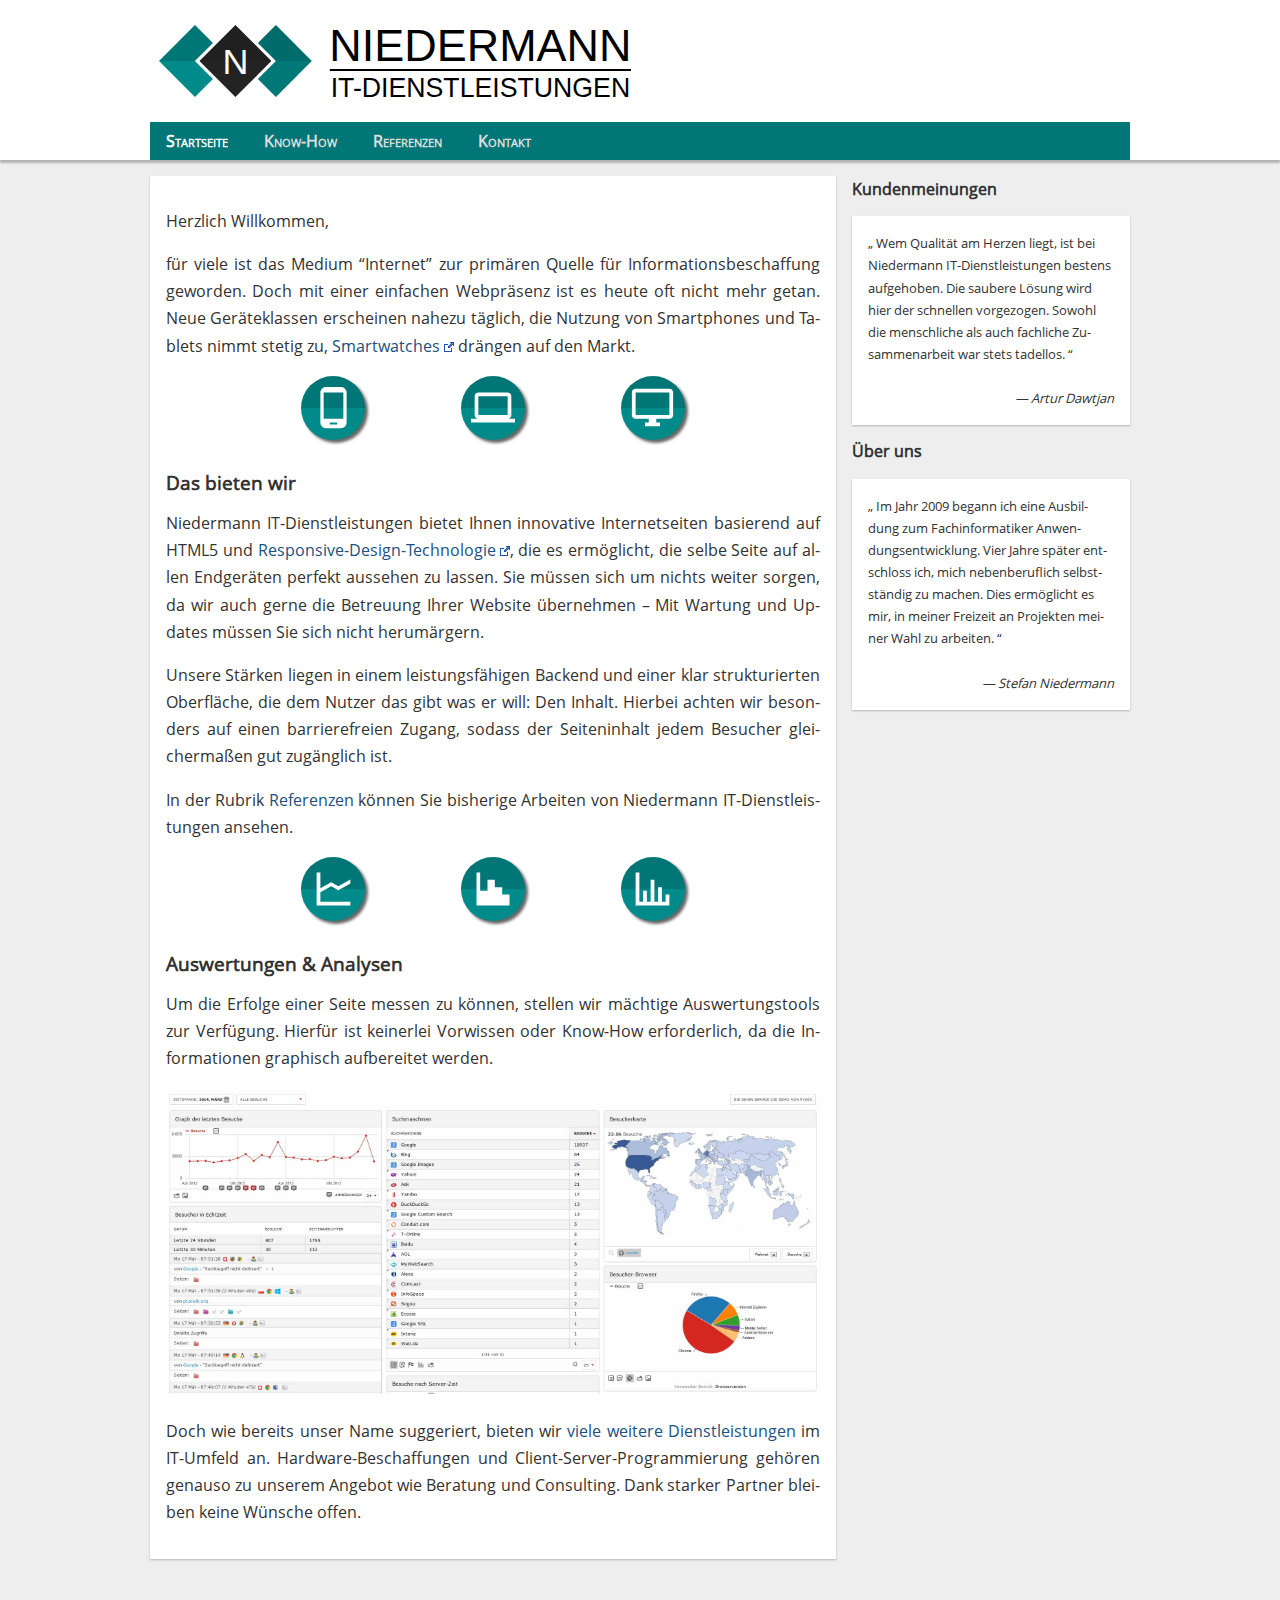
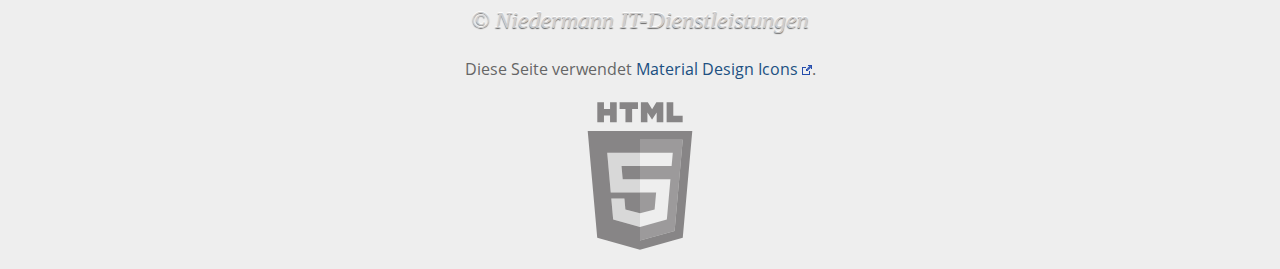
==== index.html @ 4ecba5b8 "Added ownCloud Notes as credential" ====
<!DOCTYPE html>
<html lang="de-DE">
<head>
<title>Niedermann IT-Dienstleistungen - Professionelles Webdesign.</title>
<meta charset="UTF-8" />
<meta name="viewport" content="width=device-width, initial-scale=1">
<meta name="description" content="Ihr kompetenter Ansprechpartner in allen Fragen rund um die IT. Wir bieten private Homepages, professionelle Firmenwebsites, Consulting, Schulungen und viele weitere Diensleistungen an." />
<meta property="og:title" content="Niedermann IT-Dienstleistungen" />
<meta property="og:description" content="Ihr kompetenter Ansprechpartner in allen Fragen rund um die IT." />
<meta property="og:url" content="http://www.niedermann.it/" />
<meta property="og:type" content="company" />
<meta property="og:image" content="http://www.niedermann.it/resources/logo.png" />
<meta property="og:locale" content="de_DE" />
<link rel="alternate" hreflang="de-de" href="http://niedermann.it/" />
<link rel="profile" href="http://gmpg.org/xfn/11" />
<link rel="shortcut icon" href="./resources/favicon.png" type="image/x-icon" />
<link rel="stylesheet" type="text/css" media="all" href="./vendor/normalize-3.0.0.css" />
<link rel="stylesheet" type="text/css" media="all" href="./style/style.css" />
<link rel="canonical" href="http://www.niedermann.it/" />
<link rel="shortlink" href="http://www.niedermann.it/" />
<!-- Piwik -->
<script type="text/javascript">
    var _paq = _paq || [];
    _paq.push([ 'trackPageView' ]);
    _paq.push([ 'enableLinkTracking' ]);
    (function() {
	var u = "//piwik.niedermann.it/";
	_paq.push([ 'setTrackerUrl', u + 'piwik.php' ]);
	_paq.push([ 'setSiteId', 10 ]);
	var d = document, g = d.createElement('script'), s = d.getElementsByTagName('script')[0];
	g.type = 'text/javascript';
	g.async = true;
	g.defer = true;
	g.src = u + 'piwik.js';
	s.parentNode.insertBefore(g, s);
    })();
</script>
<!-- End Piwik Code -->
</head>
<body>
	<ul class="notification-bar">
		<!--[if IE]><li id="ie-warnung"><strong>Achtung:</strong> Sie verwenden einen veralteten, unsicheren Browser! Wir empfehlen den Einsatz von <strong><a href="https://www.mozilla.org/de/firefox/new/" title="Mozilla Firefox herunterladen">Mozilla Firefox</a></strong> oder <strong><a href="https://www.google.com/intl/de/chrome/browser/" title="Google Chrome herunterladen">Google Chrome</a></strong></li><![endif]-->
	</ul>
	<header class="outer-header-container">
		<h1 class="page-header">
			<img
				src="./resources/niedermann-it-dienstleistungen.svg"
				alt="Niedermann IT-Dienstleistungen">
		</h1>
	</header>
	<nav
		class="page-nav"
		role="navigation">
		<div class="header-menu">
			<ul>
				<li class="current_page_item"><a href="./">Startseite</a></li>
				<li><a href="./know-how-unsere-kompetenzen.html">Know-How</a></li>
				<li><a href="./referenzen.html">Referenzen</a></li>
				<li><a href="./kontakt.html">Kontakt</a></li>
			</ul>
		</div>
	</nav>
	<div id="wrapper">
		<div id="content">
			<main class="sidebar">
				<article>
					<p>Herzlich Willkommen,</p>
					<p>
						für viele ist das Medium “Internet” zur primären Quelle für Informationsbeschaffung geworden. Doch mit einer einfachen Webpräsenz ist es heute oft nicht mehr getan. Neue Geräteklassen erscheinen
						nahezu täglich, die Nutzung von Smartphones und Tablets nimmt stetig zu, <a
							title="Mehr Informationen zu Smartwatches"
							href="http://die-smartwatch.de/"
							target="_blank">Smartwatches</a> drängen auf den Markt.
					</p>
					<div class="graphic-container">
						<figure>
							<img
								src="./resources/phone.svg"
								alt="Phone" />
						</figure>
						<figure>
							<img
								src="./resources/laptop.svg"
								alt="Laptop" />
						</figure>
						<figure>
							<img
								src="./resources/computer.svg"
								alt="Computer" />
						</figure>
					</div>
					<h3>Das bieten wir</h3>
					<p
						id="responsive-webdesign"
						class="graphic">
						Niedermann IT-Dienstleistungen bietet Ihnen innovative Internetseiten basierend auf HTML5 und <a
							title="Was ist Responsive Design"
							href="http://www.responsive-webdesign.mobi/"
							target="_blank">Responsive-Design-Technologie</a>, die es ermöglicht, die selbe Seite auf allen Endgeräten perfekt aussehen zu lassen. Sie müssen sich um nichts weiter sorgen, da wir auch gerne
						die Betreuung Ihrer Website übernehmen – Mit Wartung und Updates müssen Sie sich nicht herumärgern.
					</p>
					<p>Unsere Stärken liegen in einem leistungsfähigen Backend und einer klar strukturierten Oberfläche, die dem Nutzer das gibt was er will: Den Inhalt. Hierbei achten wir besonders auf einen
						barrierefreien Zugang, sodass der Seiteninhalt jedem Besucher gleichermaßen gut zugänglich ist.</p>
					<p>
						In der Rubrik <a
							title="Referenzen"
							href="http://www.niedermann.it/referenzen/">Referenzen</a> können Sie bisherige Arbeiten von Niedermann IT-Dienstleistungen ansehen.
					</p>
					<div class="graphic-container">
						<figure>
							<img
								src="./resources/chart-line.svg"
								alt="Linien-Chart" />
						</figure>
						<figure>
							<img
								src="./resources/chart-histogram.svg"
								alt="Histogram-Chart" />
						</figure>
						<figure>
							<img
								src="./resources/chart-bar.svg"
								alt="Balken-Chart" />
						</figure>
					</div>
					<h3>Auswertungen & Analysen</h3>
					<p>Um die Erfolge einer Seite messen zu können, stellen wir mächtige Auswertungstools zur Verfügung. Hierfür ist keinerlei Vorwissen oder Know-How erforderlich, da die Informationen graphisch
						aufbereitet werden.</p>
					<p>
						<a href="./resources/startseite/piwik-demo.png"> <picture>
							<source
								media="(min-width: 1270px)"
								srcset="./resources/startseite/piwik-demo.jpg" />
							<source
								media="(min-width: 634px)"
								srcset="./resources/startseite/piwik-demo-1269.jpg" />
							<source srcset="./resources/startseite/piwik-demo-633.jpg" />
							<img
								src="./resources/startseite/piwik-demo.jpg"
								alt="Piwik Demo" /> </picture>
						</a>
					</p>
					<p>
						Doch wie bereits unser Name suggeriert, bieten wir <a
							title="Know-How – Unsere Kompetenzen"
							href="./know-how-unsere-kompetenzen.html">viele weitere Dienstleistungen</a> im IT-Umfeld an. Hardware-Beschaffungen und Client-Server-Programmierung gehören genauso zu unserem Angebot wie
						Beratung und Consulting. Dank starker Partner bleiben keine Wünsche offen.
					</p>
				</article>
			</main>
			<aside>
				<ul>
					<li><h2>Kundenmeinungen</h2>
						<div>
							<blockquote>
								Wem Qualität am Herzen liegt, ist bei Niedermann IT-Dienstleistungen bestens aufgehoben. Die saubere Lösung wird hier der schnellen vorgezogen. Sowohl die menschliche als auch fachliche
								Zusammenarbeit war stets tadellos.<cite>Artur Dawtjan</cite>
							</blockquote>
						</div></li>
					<li><h2>Über uns</h2>
						<div>
							<blockquote>
								Im Jahr 2009 begann ich eine Ausbildung zum Fachinformatiker Anwendungsentwicklung. Vier Jahre später entschloss ich, mich nebenberuflich selbstständig zu machen. Dies ermöglicht es mir, in
								meiner Freizeit an Projekten meiner Wahl zu arbeiten.<cite>Stefan Niedermann</cite>
							</blockquote>
						</div></li>
				</ul>
			</aside>
		</div>
	</div>
	<footer class="page-footer">
		<p class="cr">© Niedermann IT-Dienstleistungen</p>
		<p>
			Diese Seite verwendet <a
				href="http://materialdesignicons.com/"
				target="_blank">Material Design Icons</a>.
		</p>
		<img
			src="./resources//html5-logo.svg"
			alt="HTML5-Logo"
			id="html5">
	</footer>
</body>
</html>
---- style/style.css ----
@font-face {
	font-family: 'Open Sans';
	font-style: normal;
	font-weight: 400;
	src: local('Open Sans'), local('OpenSans'), url(../fonts/open-sans-500.woff2) format('woff2');
}

* {
	font-family: "Open Sans", "Liberation Sans", sans-serif;
	outline: none;
	-ms-hyphens: auto;
	-moz-hyphens: auto;
	-webkit-hyphens: auto;
	hyphens: auto;
	word-wrap: break-word;
	-webkit-appearance: none;
}

::-moz-selection {
	background: #28344d;
	color: #fff;
}

h3 {
	line-height: 1rem;
	margin-top: 1.7rem;
}

img {
	border: 0;
	max-width: 100%;
}

a {
	text-decoration: none;
	color: #205081;
}

a:hover {
	text-decoration: underline;
}

a[target="_blank"] {
	padding-right: 14px;
	background: url("../resources/extern.png") no-repeat scroll 100% 60%
		transparent;
}

a.button {
    -webkit-appearance: button;
    -moz-appearance: button;
    appearance: button;
    text-decoration: none;
    padding: .5rem 1rem;
    border-radius: 2px;
	display: block;
	width: 100%;
	box-sizing: border-box;
}

a.button.primary {
	background-color: #28344d;
	color: #fff;
}

body {
	overflow-y: scroll;
	background: #eee;
	color: #333;
}

article, blockquote {
	box-shadow: 0px 1px 2px 0px rgba(0, 0, 0, 0.25);
	background: #fff;
	padding: 1rem;
	margin: 1rem;
}

main article {
	margin-top: 1rem;
}

article::after {
	content: "";
	display: block;
	clear: both;
}

blockquote {
	margin: auto;
	padding: 1rem;
	overflow: hidden;
	font-size: small;
}

blockquote:before {
	content: open-quote;
}

blockquote:after {
	content: close-quote;
}

blockquote p {
	display: inline;
}

cite {
	font-style: italic;
	float: right;
}

cite::before {
	content: "\a— ";
	white-space: pre;
}

#wrapper::after {
	content: "";
	display: block;
	clear: both;
}

.notification-bar {
	margin: 0;
	padding: 0;
	list-style: none;
}

.notification-bar li {
	border-bottom: 1px solid #221;
	padding: .5rem;
	background: #ff9;
}

.notification-bar li a {
	text-decoration: underline;
}

.header-menu {
	position: relative;
}

.header-menu::after {
	content: "";
	display: block;
	clear: both;
}

.header-menu ul {
	background: #007676;
	padding: 0;
	margin: 0;
}

.header-menu ul li {
	list-style: none;
	display: inline-block;
}

.header-menu ul li:first-child {
	margin-left: 1rem;
}

.header-menu ul li a {
	padding: 10px 5px;
	display: block;
	color: #ddd;
	font-variant: small-caps;
	font-weight: bold;
	font-size: small;
}

.header-menu ul li a:hover {
	color: #fff;
	text-decoration: none;
}

.header-menu ul li.current_page_item a, ul.header-menu li.current-menu-item a {
	color: #fff;
}

.header-menu a.facebook {
	position: absolute;
	right: 1rem;
	top: .3rem;
	opacity: .4;
	padding-right: 0;
	background: none;
	display: none;
}

.header-menu a.facebook:hover {
	opacity: .7;
}

.outer-header-container {
	background: #fff;
}

#content, .header-menu, .page-header {
	width: 100%;
	max-width: 980px;
	margin: auto;
}

.page-header {
	width: 100%;
}

.page-header img {
	-webkit-box-sizing: border-box;
	-moz-box-sizing: border-box;
	box-sizing: border-box;
	display: block;
	padding: 1rem 0;
}

.page-header h1 {
	margin: 0;
	font-size: large;
	margin: 10px;
}

.page-description {
	display: inline-block;
	float: left;
}

.page-nav {
	clear: both;
	background: #fff;
	box-shadow: 0px 3px 2px 0px rgba(0, 0, 0, 0.25);
	top: 0;
	-webkit-position: sticky;
	position: sticky;
	z-index: 1;
}
.page-title {
	display: inline-block;
}

main, aside {
	-webkit-box-sizing: border-box;
	-moz-box-sizing: border-box;
	box-sizing: border-box;
	margin: 0;
	line-height: 1.7;
}

main, aside {
	width: 100%;
}

aside > ul {
	margin: 1rem;
	padding: 0;
	list-style: none;
}

aside h2 {
	font-size: medium;
}

footer.page-footer {
	clear: both;
	text-align: center;
	padding: .5rem;
}

footer.page-footer p {
	color: #666;
}

footer.page-footer p.cr {
	font-family: serif;
	font-style: italic;
	color: #ccc;
	text-shadow: 0 -1px 1px #fff, 0 1px 1px #666;
	font-size: x-large;
}

main p {
	text-align: justify;
}

figure {
	position: relative;
	margin: .5rem;
	background: #eee;
}

figure img {
	box-sizing: border-box;
	display: block;
}

figure figcaption {
	background: rgba(0, 0, 0, 0.8);
	border: 1px solid rgba(0, 0, 0, 0.8);
	color: #fff;
	margin: .5rem 0 0;
	padding: 1rem;
	width: 100%;
	box-sizing: border-box;
}

figure figcaption strong {
	display: block;
}

#html5 {
	width: 10rem;
	height: 10rem;
	opacity: .5;
	transition: opacity 2s ease;
}

footer:hover #html5 {
	opacity: .9;
}

.graphic-container {
	text-align: center;
}

.graphic-container figure {
	content: "";
	display: block;
	margin: auto 7%;
	background-color: #008a8a;
	background-image: linear-gradient(#007676 0%, #007676 50%, #008a8a 50%, #008a8a 100%);
	background-position: center center;
	border-radius: 50%;
	background-size: 70%;
	height: 4rem;
	width: 4rem;
	display: inline-block;
	box-shadow: 3px 3px 3px #666;
}

.graphic-container figure img {
	border: 0;
	top: 15%;
	width: 70%;
	position: relative;
	border: 0;
	margin: auto;
}

@media ( min-width : 360px) {
	.header-menu a.facebook {
		display: block;
	}
}

@media ( min-width : 480px) {
	a.button {
		display: inline;
	}
	.header-menu ul li a {
		padding: .5rem;
		font-size: medium;
	}
}

@media ( min-width : 640px) {
	main.sidebar {
		width: 60%;
		float: left;
	}
	.page-header img {
		width: 60%;
	}
	aside {
		width: 40%;
		float: right;
	}
	aside > ul {
		margin-left: 0;
	}
	.header-menu ul li a {
		padding: .5rem 1rem;
	}
	.header-menu ul li:first-child {
		margin-left: inherit;
	}
	figure figcaption {
		position: absolute;
		bottom: 0;
	}
	article {
		margin-top: 1rem;
	}
}

@media ( min-width : 800px) {
	main.sidebar {
		width: 70%;
	}
	.page-header img {
		width: 50%;
	}
	aside {
		width: 30%;
	}
}

@media ( min-width : 980px) {
	main {
		padding: 1rem 0;
	}
	main article {
		margin: 1rem 0 0 0;
	}
	main article:first-child,
	main article:only-of-type {
		margin: 0;
	}
	aside {
		padding-left: 1rem;
	}
	aside > ul {
		margin-right: 0;
	}
	.header-menu ul {
		border-top-left-radius: 1px;
		border-top-right-radius: 1px;
	}
}
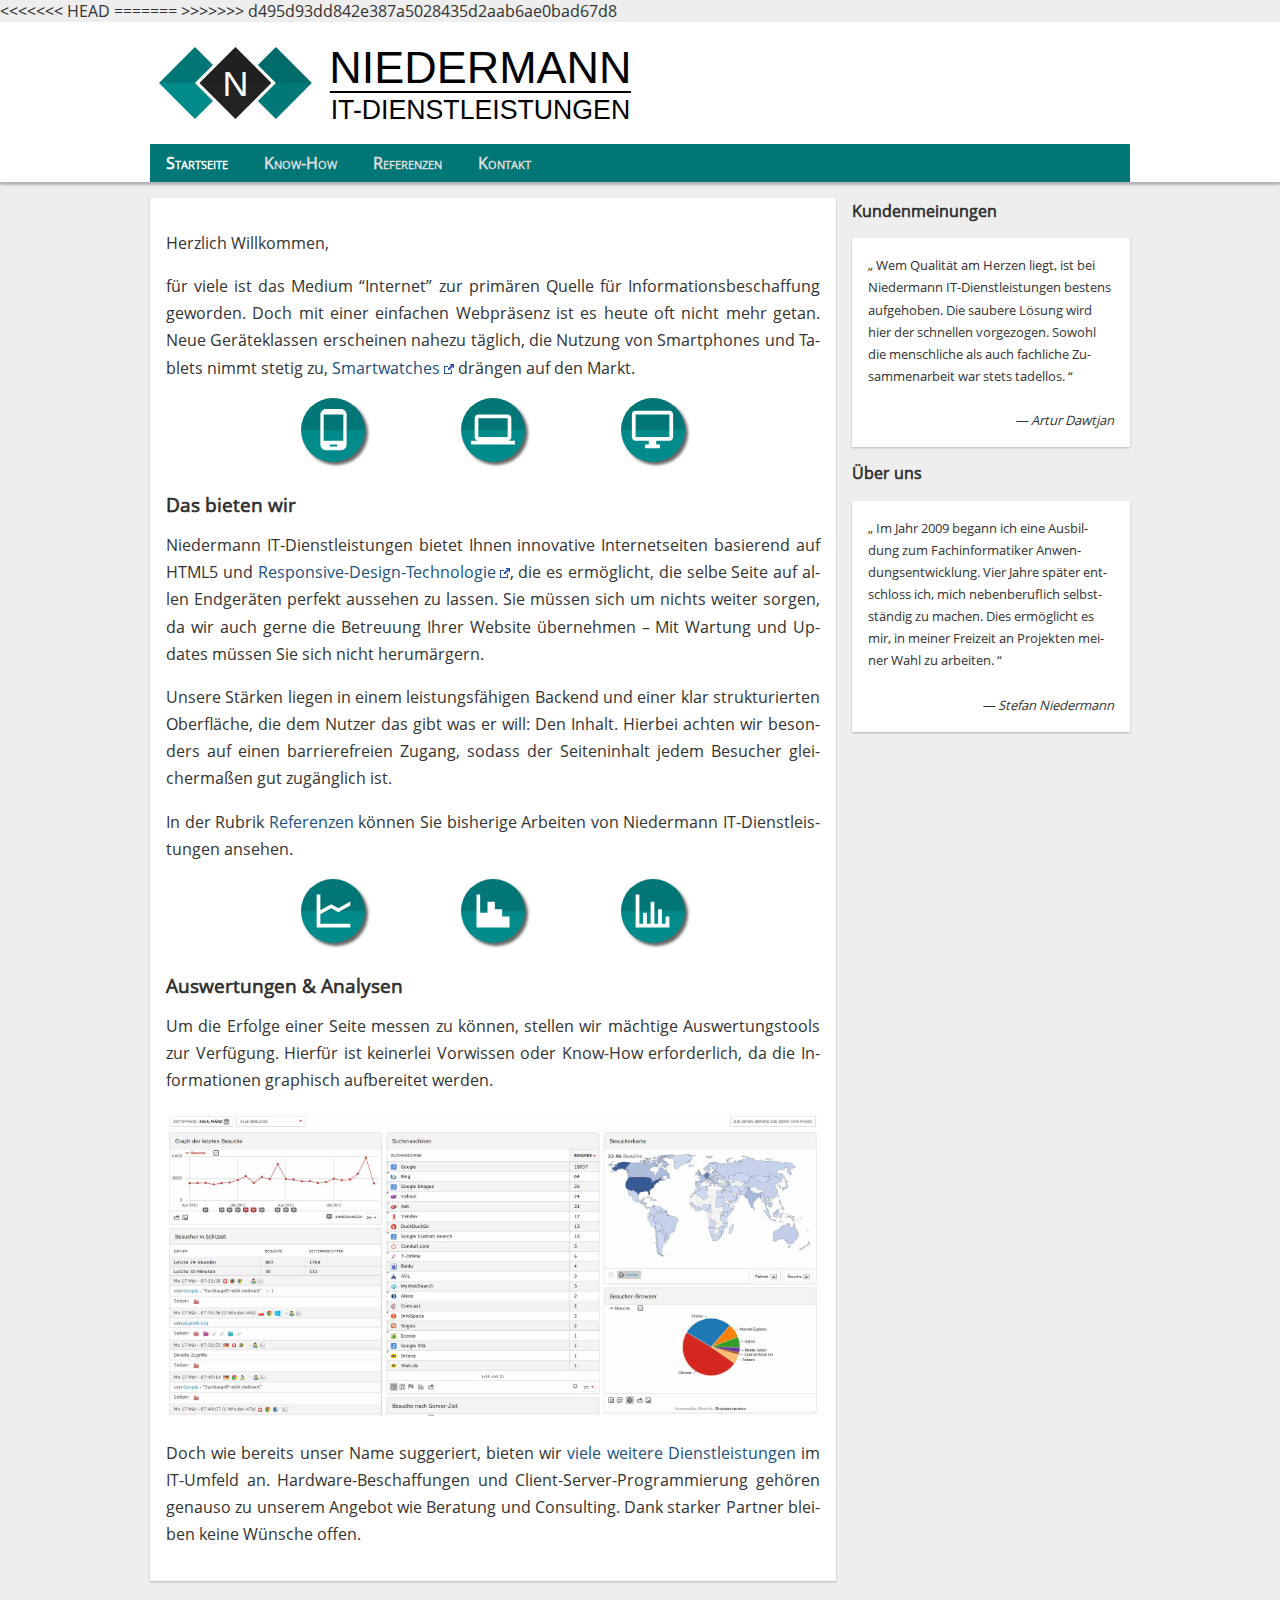
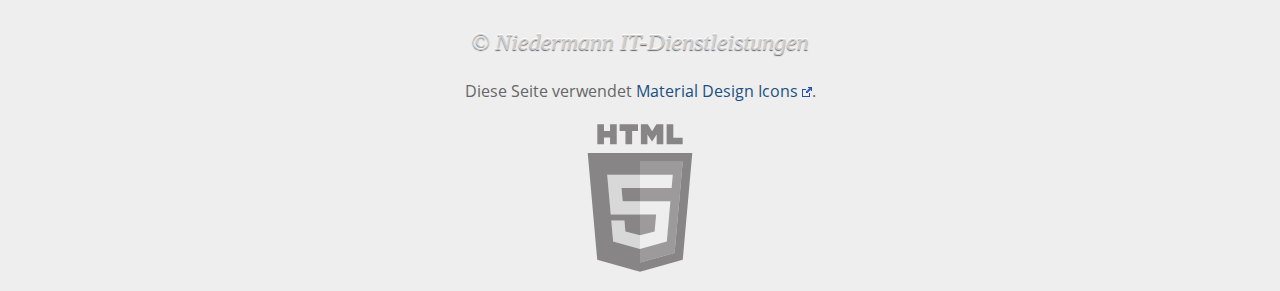
==== commit 1e4a4e03: "Resolving merge conflicts" ====
--- a/index.html
+++ b/index.html
@@ -1,6 +1,7 @@
 <!DOCTYPE html>
 <html lang="de-DE">
 <head>
+<<<<<<< HEAD
 <title>Niedermann IT-Dienstleistungen - Professionelles Webdesign.</title>
 <meta charset="UTF-8" />
 <meta name="viewport" content="width=device-width, initial-scale=1">
@@ -18,6 +19,62 @@
 <link rel="stylesheet" type="text/css" media="all" href="./style/style.css" />
 <link rel="canonical" href="http://www.niedermann.it/" />
 <link rel="shortlink" href="http://www.niedermann.it/" />
+=======
+<title>Niedermann IT-Dienstleistungen - Profi-Webdesign.</title>
+<meta charset="UTF-8">
+<meta
+	name="viewport"
+	content="width=device-width, initial-scale=1">
+<meta
+	name="description"
+	content="Ihr kompetenter Ansprechpartner in allen Fragen rund um die IT. Wir bieten private Homepages, professionelle Firmenwebsites, Consulting, Schulungen und viele weitere Diensleistungen an." />
+<meta
+	property="og:title"
+	content="Niedermann IT-Dienstleistungen" />
+<meta
+	property="og:description"
+	content="Ihr kompetenter Ansprechpartner in allen Fragen rund um die IT." />
+<meta
+	property="og:url"
+	content="http://www.niedermann.it/" />
+<meta
+	property="og:type"
+	content="company" />
+<meta
+	property="og:image"
+	content="http://www.niedermann.it/resources/logo.png" />
+<meta
+	property="og:locale"
+	content="de_DE" />
+<link
+	rel="alternate"
+	hreflang="de-de"
+	href="http://niedermann.it/" />
+<link
+	rel="profile"
+	href="http://gmpg.org/xfn/11">
+<link
+	rel="shortcut icon"
+	href="./resources/favicon.png"
+	type="image/x-icon">
+<link
+	rel="stylesheet"
+	id="normalize-css"
+	href="./vendor/normalize-3.0.0.css"
+	type="text/css"
+	media="all">
+<link
+	rel="stylesheet"
+	href="./style/style.css"
+	type="text/css"
+	media="all">
+<link
+	rel="canonical"
+	href="http://www.niedermann.it/">
+<link
+	rel="shortlink"
+	href="http://www.niedermann.it/">
+>>>>>>> d495d93dd842e387a5028435d2aab6ae0bad67d8
 <!-- Piwik -->
 <script type="text/javascript">
     var _paq = _paq || [];
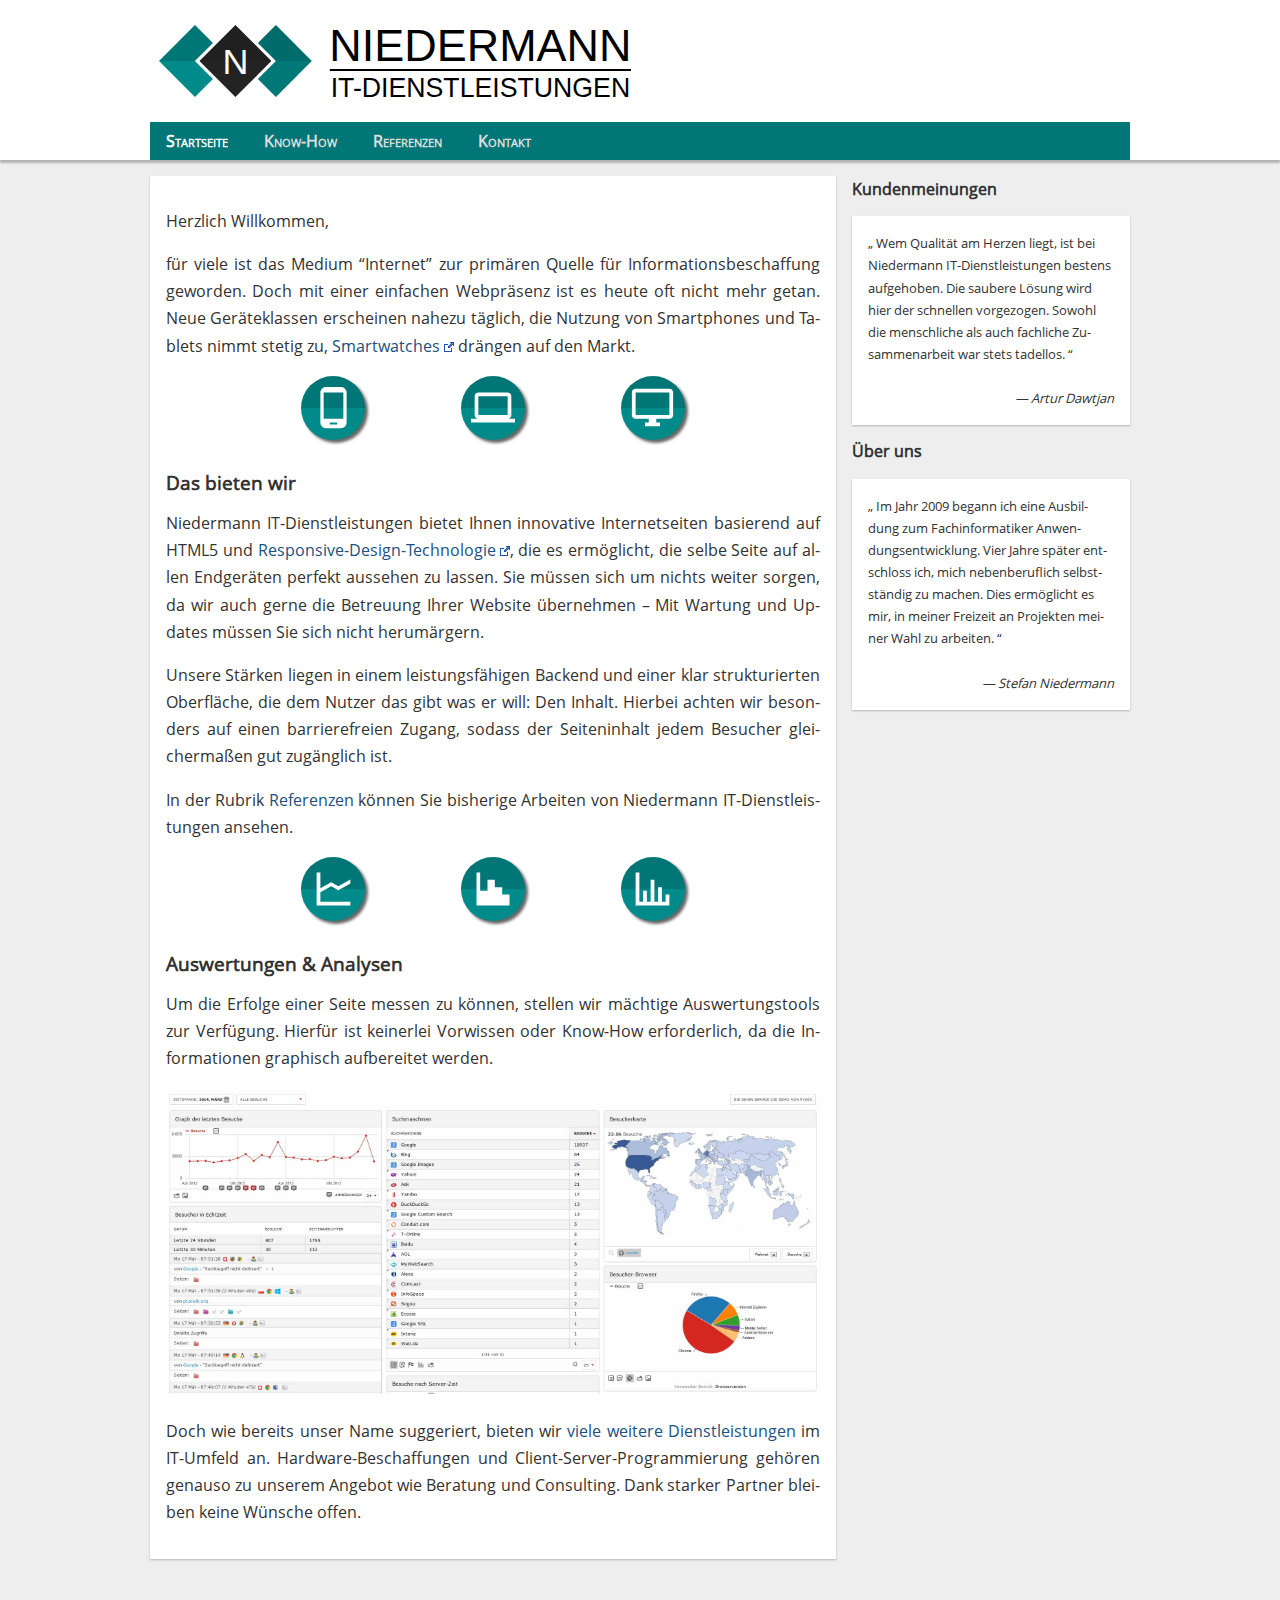
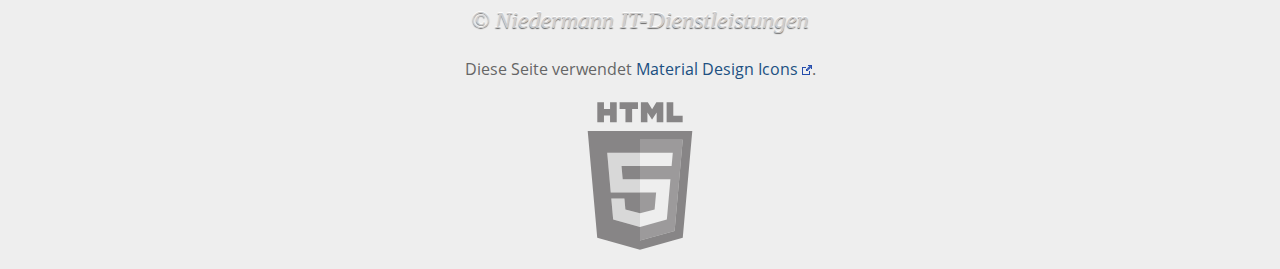
==== commit bfd965dd: "Resolved Merge Conflicts" ====
--- a/index.html
+++ b/index.html
@@ -1,98 +1,41 @@
 <!DOCTYPE html>
 <html lang="de-DE">
 <head>
-<<<<<<< HEAD
-<title>Niedermann IT-Dienstleistungen - Professionelles Webdesign.</title>
-<meta charset="UTF-8" />
-<meta name="viewport" content="width=device-width, initial-scale=1">
-<meta name="description" content="Ihr kompetenter Ansprechpartner in allen Fragen rund um die IT. Wir bieten private Homepages, professionelle Firmenwebsites, Consulting, Schulungen und viele weitere Diensleistungen an." />
-<meta property="og:title" content="Niedermann IT-Dienstleistungen" />
-<meta property="og:description" content="Ihr kompetenter Ansprechpartner in allen Fragen rund um die IT." />
-<meta property="og:url" content="http://www.niedermann.it/" />
-<meta property="og:type" content="company" />
-<meta property="og:image" content="http://www.niedermann.it/resources/logo.png" />
-<meta property="og:locale" content="de_DE" />
-<link rel="alternate" hreflang="de-de" href="http://niedermann.it/" />
-<link rel="profile" href="http://gmpg.org/xfn/11" />
-<link rel="shortcut icon" href="./resources/favicon.png" type="image/x-icon" />
-<link rel="stylesheet" type="text/css" media="all" href="./vendor/normalize-3.0.0.css" />
-<link rel="stylesheet" type="text/css" media="all" href="./style/style.css" />
-<link rel="canonical" href="http://www.niedermann.it/" />
-<link rel="shortlink" href="http://www.niedermann.it/" />
-=======
-<title>Niedermann IT-Dienstleistungen - Profi-Webdesign.</title>
-<meta charset="UTF-8">
-<meta
-	name="viewport"
-	content="width=device-width, initial-scale=1">
-<meta
-	name="description"
-	content="Ihr kompetenter Ansprechpartner in allen Fragen rund um die IT. Wir bieten private Homepages, professionelle Firmenwebsites, Consulting, Schulungen und viele weitere Diensleistungen an." />
-<meta
-	property="og:title"
-	content="Niedermann IT-Dienstleistungen" />
-<meta
-	property="og:description"
-	content="Ihr kompetenter Ansprechpartner in allen Fragen rund um die IT." />
-<meta
-	property="og:url"
-	content="http://www.niedermann.it/" />
-<meta
-	property="og:type"
-	content="company" />
-<meta
-	property="og:image"
-	content="http://www.niedermann.it/resources/logo.png" />
-<meta
-	property="og:locale"
-	content="de_DE" />
-<link
-	rel="alternate"
-	hreflang="de-de"
-	href="http://niedermann.it/" />
-<link
-	rel="profile"
-	href="http://gmpg.org/xfn/11">
-<link
-	rel="shortcut icon"
-	href="./resources/favicon.png"
-	type="image/x-icon">
-<link
-	rel="stylesheet"
-	id="normalize-css"
-	href="./vendor/normalize-3.0.0.css"
-	type="text/css"
-	media="all">
-<link
-	rel="stylesheet"
-	href="./style/style.css"
-	type="text/css"
-	media="all">
-<link
-	rel="canonical"
-	href="http://www.niedermann.it/">
-<link
-	rel="shortlink"
-	href="http://www.niedermann.it/">
->>>>>>> d495d93dd842e387a5028435d2aab6ae0bad67d8
-<!-- Piwik -->
-<script type="text/javascript">
-    var _paq = _paq || [];
-    _paq.push([ 'trackPageView' ]);
-    _paq.push([ 'enableLinkTracking' ]);
-    (function() {
-	var u = "//piwik.niedermann.it/";
-	_paq.push([ 'setTrackerUrl', u + 'piwik.php' ]);
-	_paq.push([ 'setSiteId', 10 ]);
-	var d = document, g = d.createElement('script'), s = d.getElementsByTagName('script')[0];
-	g.type = 'text/javascript';
-	g.async = true;
-	g.defer = true;
-	g.src = u + 'piwik.js';
-	s.parentNode.insertBefore(g, s);
-    })();
-</script>
-<!-- End Piwik Code -->
+	<title>Niedermann IT-Dienstleistungen - Professionelles Webdesign.</title>
+	<meta charset="UTF-8" />
+	<meta name="viewport" content="width=device-width, initial-scale=1" />
+	<meta name="description" content="Ihr kompetenter Ansprechpartner in allen Fragen rund um die IT. Wir bieten private Homepages, professionelle Firmenwebsites, Consulting, Schulungen und viele weitere Diensleistungen an." />
+	<meta property="og:title" content="Niedermann IT-Dienstleistungen" />
+	<meta property="og:description" content="Ihr kompetenter Ansprechpartner in allen Fragen rund um die IT." />
+	<meta property="og:url" content="http://www.niedermann.it/" />
+	<meta property="og:type" content="company" />
+	<meta property="og:image" content="http://www.niedermann.it/resources/logo.png" />
+	<meta property="og:locale" content="de_DE" />
+	<link rel="alternate" hreflang="de-de" href="http://niedermann.it/" />
+	<link rel="profile" href="http://gmpg.org/xfn/11" />
+	<link rel="shortcut icon" href="./resources/favicon.png" type="image/x-icon" />
+	<link rel="stylesheet" type="text/css" media="all" href="./vendor/normalize-3.0.0.css" />
+	<link rel="stylesheet" type="text/css" media="all" href="./style/style.css" />
+	<link rel="canonical" href="http://www.niedermann.it/" />
+	<link rel="shortlink" href="http://www.niedermann.it/" />
+	<!-- Piwik -->
+	<script type="text/javascript">
+		var _paq = _paq || [];
+		_paq.push([ 'trackPageView' ]);
+		_paq.push([ 'enableLinkTracking' ]);
+		(function() {
+		var u = "//piwik.niedermann.it/";
+		_paq.push([ 'setTrackerUrl', u + 'piwik.php' ]);
+		_paq.push([ 'setSiteId', 10 ]);
+		var d = document, g = d.createElement('script'), s = d.getElementsByTagName('script')[0];
+		g.type = 'text/javascript';
+		g.async = true;
+		g.defer = true;
+		g.src = u + 'piwik.js';
+		s.parentNode.insertBefore(g, s);
+		})();
+	</script>
+	<!-- End Piwik Code -->
 </head>
 <body>
 	<ul class="notification-bar">
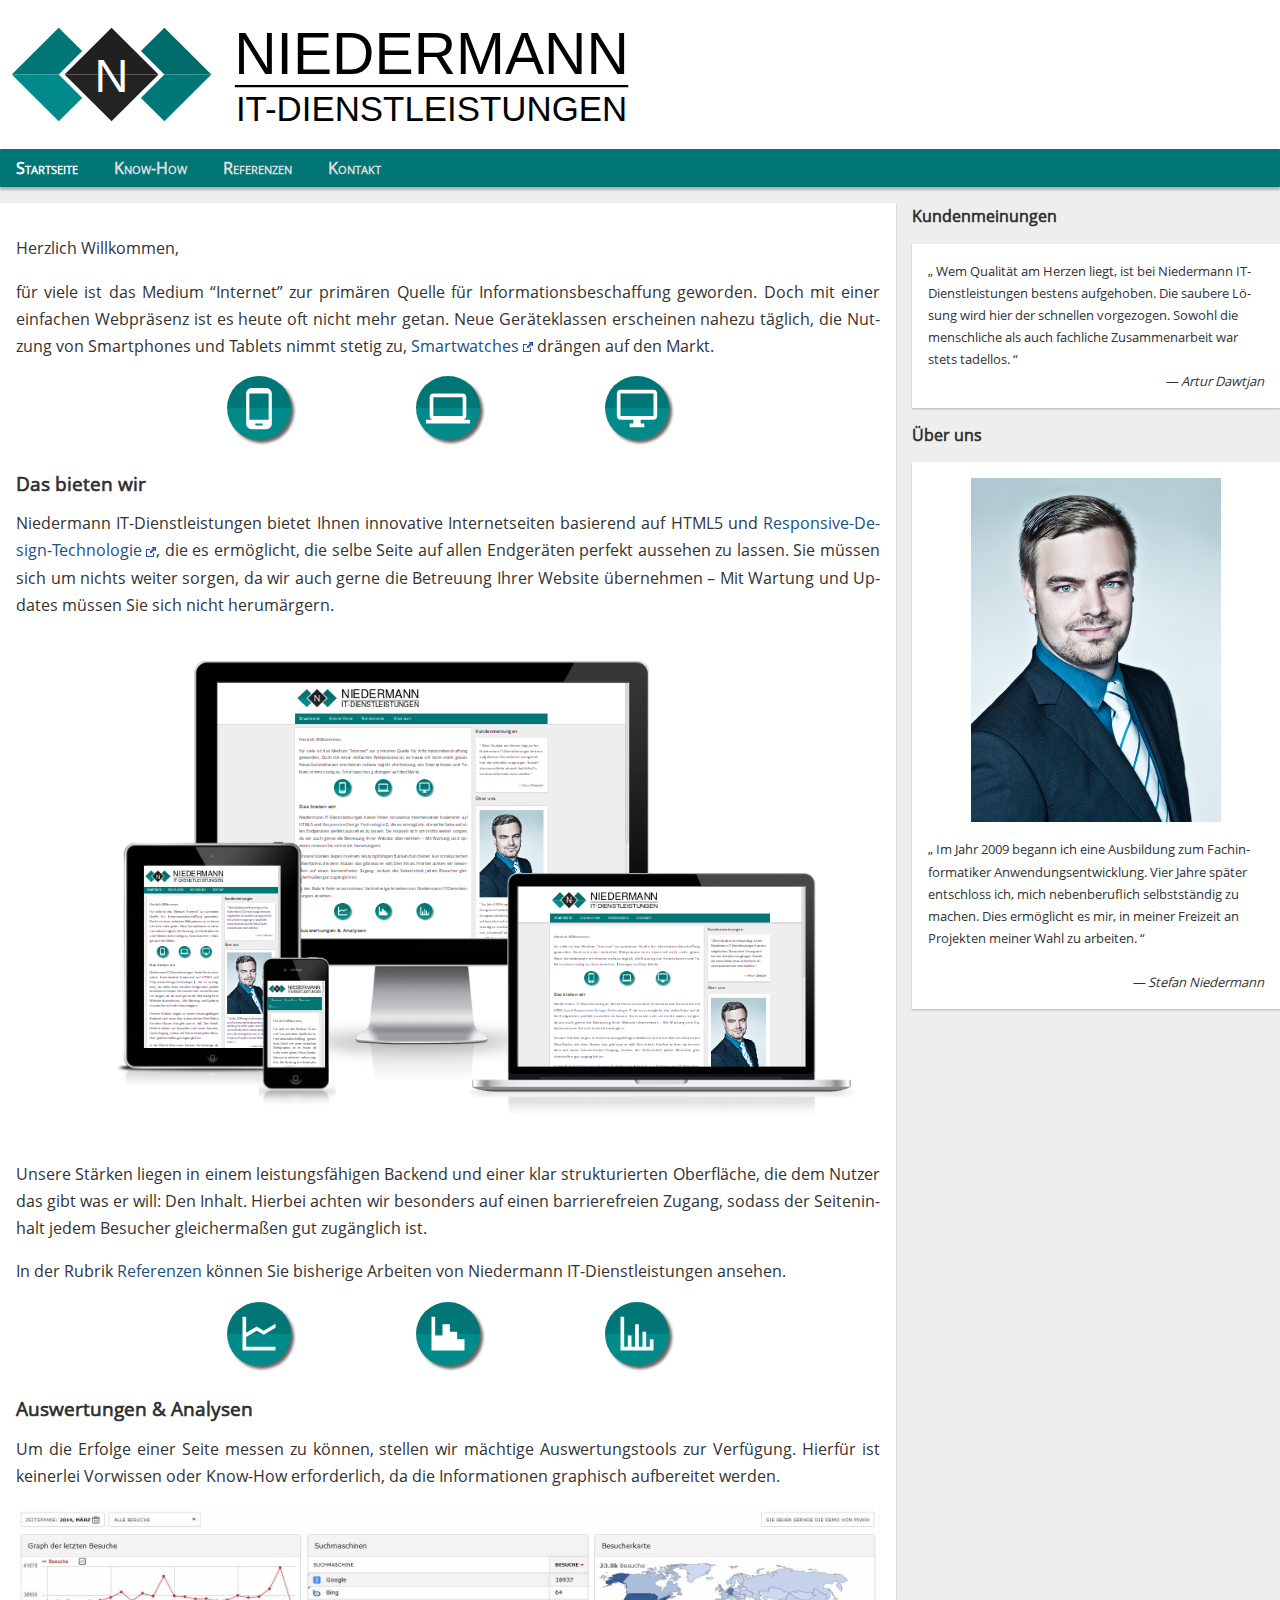
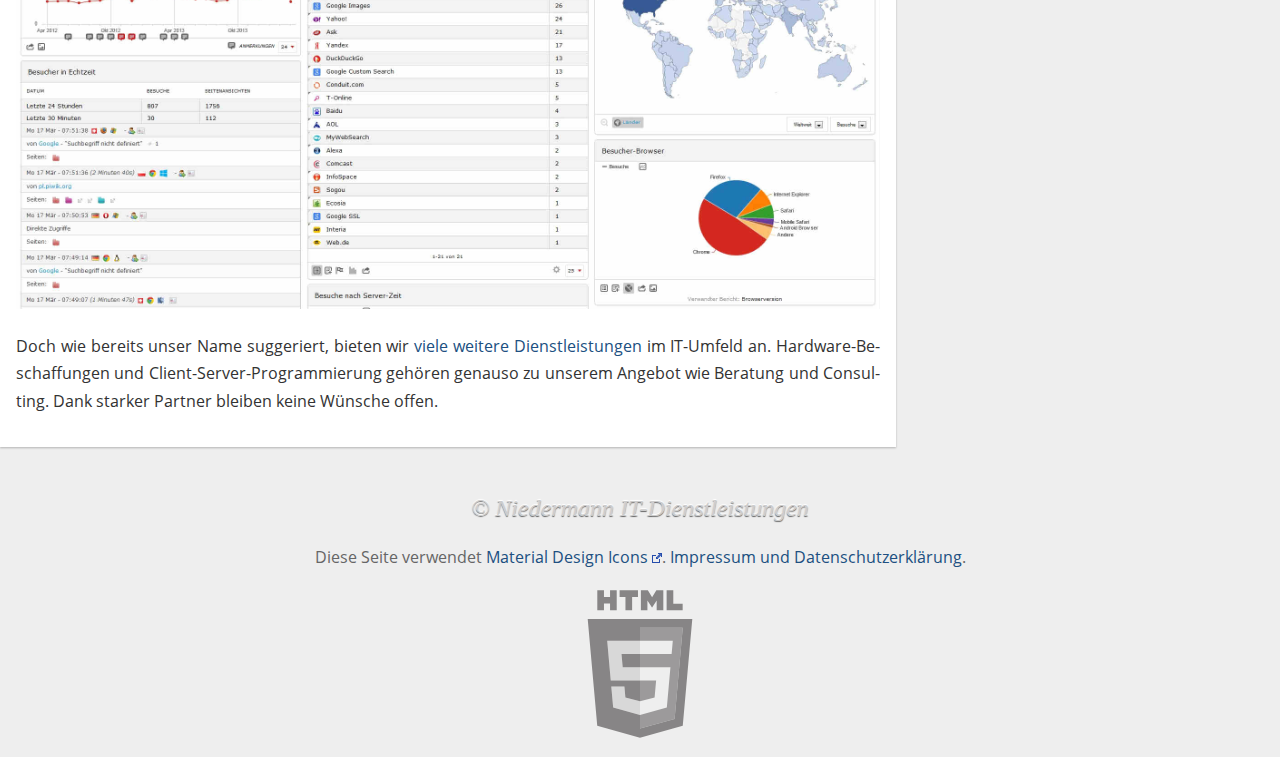
==== commit bbd095fe: "Update" ====
--- a/index.html
+++ b/index.html
@@ -1,5 +1,5 @@
 <!DOCTYPE html>
-<html lang="de-DE">
+<html lang="de">
 <head>
 	<title>Niedermann IT-Dienstleistungen - Professionelles Webdesign.</title>
 	<meta charset="UTF-8" />
@@ -11,7 +11,6 @@
 	<meta property="og:type" content="company" />
 	<meta property="og:image" content="http://www.niedermann.it/resources/logo.png" />
 	<meta property="og:locale" content="de_DE" />
-	<link rel="alternate" hreflang="de-de" href="http://niedermann.it/" />
 	<link rel="profile" href="http://gmpg.org/xfn/11" />
 	<link rel="shortcut icon" href="./resources/favicon.png" type="image/x-icon" />
 	<link rel="stylesheet" type="text/css" media="all" href="./vendor/normalize-3.0.0.css" />
@@ -24,7 +23,7 @@
 		_paq.push([ 'trackPageView' ]);
 		_paq.push([ 'enableLinkTracking' ]);
 		(function() {
-		var u = "//piwik.niedermann.it/";
+		var u = "//tracking.niedermann.it/";
 		_paq.push([ 'setTrackerUrl', u + 'piwik.php' ]);
 		_paq.push([ 'setSiteId', 10 ]);
 		var d = document, g = d.createElement('script'), s = d.getElementsByTagName('script')[0];
@@ -99,12 +98,13 @@
 							target="_blank">Responsive-Design-Technologie</a>, die es ermöglicht, die selbe Seite auf allen Endgeräten perfekt aussehen zu lassen. Sie müssen sich um nichts weiter sorgen, da wir auch gerne
 						die Betreuung Ihrer Website übernehmen – Mit Wartung und Updates müssen Sie sich nicht herumärgern.
 					</p>
+					<a href="./resources/startseite/responsive-demo.png"><img src="./resources/startseite/responsive-demo.png" alt="Responsive Demo"></a>
 					<p>Unsere Stärken liegen in einem leistungsfähigen Backend und einer klar strukturierten Oberfläche, die dem Nutzer das gibt was er will: Den Inhalt. Hierbei achten wir besonders auf einen
 						barrierefreien Zugang, sodass der Seiteninhalt jedem Besucher gleichermaßen gut zugänglich ist.</p>
 					<p>
 						In der Rubrik <a
 							title="Referenzen"
-							href="http://www.niedermann.it/referenzen/">Referenzen</a> können Sie bisherige Arbeiten von Niedermann IT-Dienstleistungen ansehen.
+							href="http://www.niedermann.it/referenzen.html">Referenzen</a> können Sie bisherige Arbeiten von Niedermann IT-Dienstleistungen ansehen.
 					</p>
 					<div class="graphic-container">
 						<figure>
@@ -151,14 +151,15 @@
 			<aside>
 				<ul>
 					<li><h2>Kundenmeinungen</h2>
-						<div>
+						<div class="container">
 							<blockquote>
 								Wem Qualität am Herzen liegt, ist bei Niedermann IT-Dienstleistungen bestens aufgehoben. Die saubere Lösung wird hier der schnellen vorgezogen. Sowohl die menschliche als auch fachliche
 								Zusammenarbeit war stets tadellos.<cite>Artur Dawtjan</cite>
 							</blockquote>
 						</div></li>
 					<li><h2>Über uns</h2>
-						<div>
+						<div class="container">
+							<img class="avatar" src="./resources/stefan-niedermann.jpg" alt="Stefan Niedermann" />
 							<blockquote>
 								Im Jahr 2009 begann ich eine Ausbildung zum Fachinformatiker Anwendungsentwicklung. Vier Jahre später entschloss ich, mich nebenberuflich selbstständig zu machen. Dies ermöglicht es mir, in
 								meiner Freizeit an Projekten meiner Wahl zu arbeiten.<cite>Stefan Niedermann</cite>
@@ -173,7 +174,7 @@
 		<p>
 			Diese Seite verwendet <a
 				href="http://materialdesignicons.com/"
-				target="_blank">Material Design Icons</a>.
+				target="_blank">Material Design Icons</a>. <a href="/impressum-und-datenschutzerklaerung.html">Impressum und Datenschutzerklärung</a>.
 		</p>
 		<img
 			src="./resources//html5-logo.svg"
--- a/style/style.css
+++ b/style/style.css
@@ -69,7 +69,7 @@
 	color: #333;
 }
 
-article, blockquote {
+article, .container {
 	box-shadow: 0px 1px 2px 0px rgba(0, 0, 0, 0.25);
 	background: #fff;
 	padding: 1rem;
@@ -86,11 +86,15 @@
 	clear: both;
 }
 
-blockquote {
+.container {
 	margin: auto;
 	padding: 1rem;
 	overflow: hidden;
 	font-size: small;
+}
+
+blockquote {
+	margin: auto;
 }
 
 blockquote:before {
@@ -200,7 +204,7 @@
 
 #content, .header-menu, .page-header {
 	width: 100%;
-	max-width: 980px;
+	max-width: 1280px;
 	margin: auto;
 }
 
@@ -260,6 +264,14 @@
 
 aside h2 {
 	font-size: medium;
+}
+
+aside img {
+	margin: auto;
+	margin-bottom: 1rem;
+	display: block;
+	max-width: 250px;
+	width: 100%;
 }
 
 footer.page-footer {
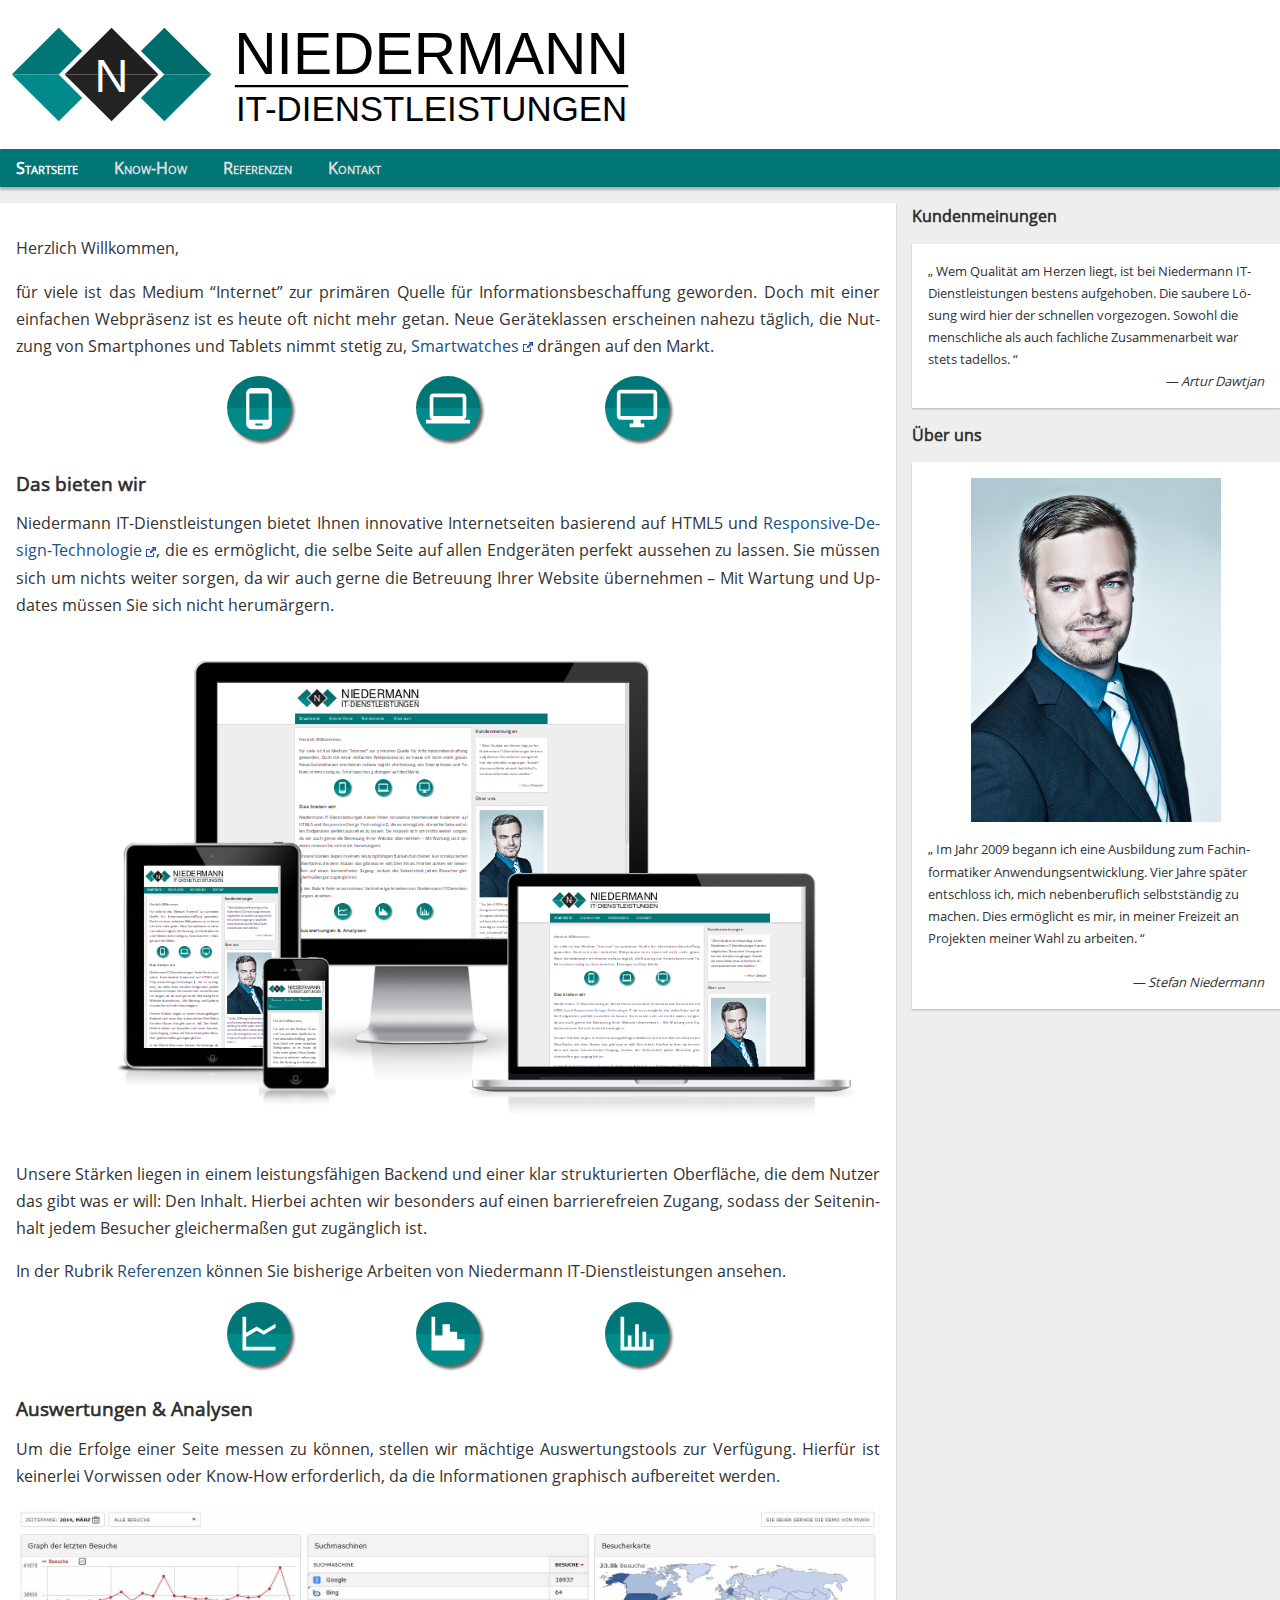
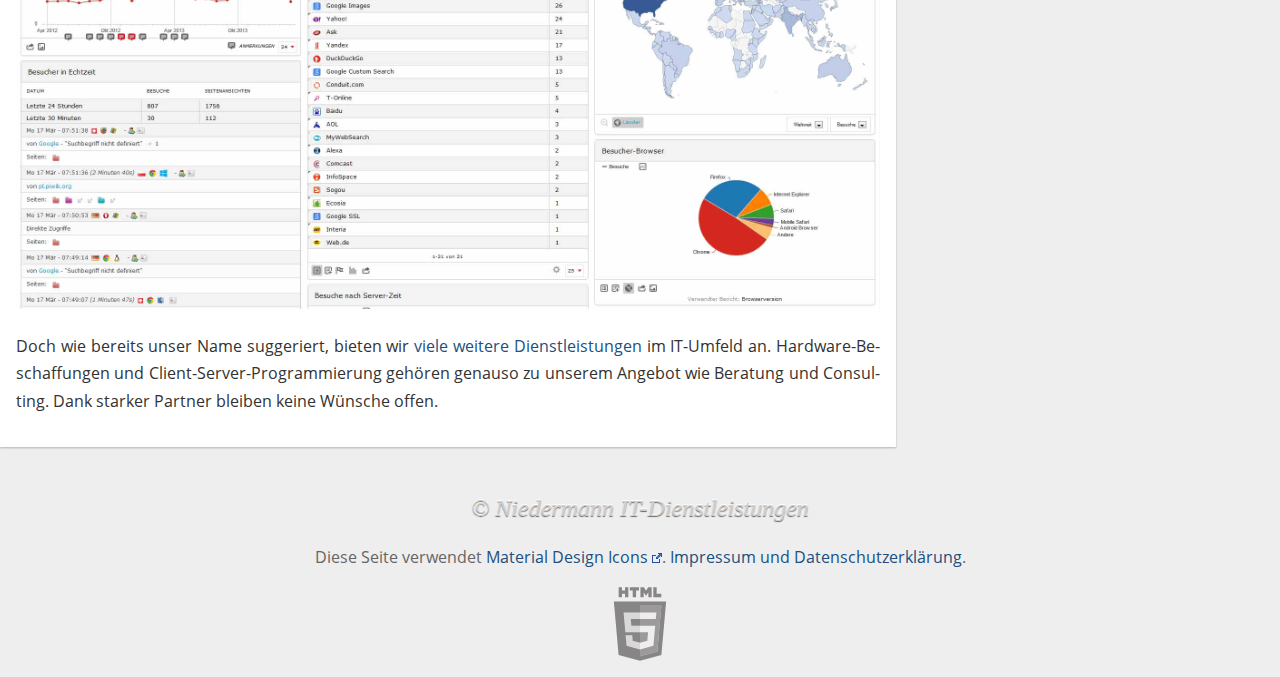
==== commit de4eda3f: "Remove unused resources and refactor css" ====
--- a/index.html
+++ b/index.html
@@ -7,16 +7,15 @@
 	<meta name="description" content="Ihr kompetenter Ansprechpartner in allen Fragen rund um die IT. Wir bieten private Homepages, professionelle Firmenwebsites, Consulting, Schulungen und viele weitere Diensleistungen an." />
 	<meta property="og:title" content="Niedermann IT-Dienstleistungen" />
 	<meta property="og:description" content="Ihr kompetenter Ansprechpartner in allen Fragen rund um die IT." />
-	<meta property="og:url" content="http://www.niedermann.it/" />
+	<meta property="og:url" content="https://www.niedermann.it/" />
 	<meta property="og:type" content="company" />
-	<meta property="og:image" content="http://www.niedermann.it/resources/logo.png" />
+	<meta property="og:image" content="https://www.niedermann.it/resources/logo.png" />
 	<meta property="og:locale" content="de_DE" />
-	<link rel="profile" href="http://gmpg.org/xfn/11" />
+	<meta name="robots" content="index, follow" />
+	<link rel="profile" href="https://gmpg.org/xfn/11" />
 	<link rel="shortcut icon" href="./resources/favicon.png" type="image/x-icon" />
-	<link rel="stylesheet" type="text/css" media="all" href="./vendor/normalize-3.0.0.css" />
 	<link rel="stylesheet" type="text/css" media="all" href="./style/style.css" />
-	<link rel="canonical" href="http://www.niedermann.it/" />
-	<link rel="shortlink" href="http://www.niedermann.it/" />
+	<link rel="canonical" href="https://www.niedermann.it/" />
 	<!-- Piwik -->
 	<script type="text/javascript">
 		var _paq = _paq || [];
@@ -94,7 +93,7 @@
 						class="graphic">
 						Niedermann IT-Dienstleistungen bietet Ihnen innovative Internetseiten basierend auf HTML5 und <a
 							title="Was ist Responsive Design"
-							href="http://www.responsive-webdesign.mobi/"
+							href="https://www.responsive-webdesign.mobi/was-ist-responsive-webdesign/"
 							target="_blank">Responsive-Design-Technologie</a>, die es ermöglicht, die selbe Seite auf allen Endgeräten perfekt aussehen zu lassen. Sie müssen sich um nichts weiter sorgen, da wir auch gerne
 						die Betreuung Ihrer Website übernehmen – Mit Wartung und Updates müssen Sie sich nicht herumärgern.
 					</p>
@@ -104,7 +103,7 @@
 					<p>
 						In der Rubrik <a
 							title="Referenzen"
-							href="http://www.niedermann.it/referenzen.html">Referenzen</a> können Sie bisherige Arbeiten von Niedermann IT-Dienstleistungen ansehen.
+							href="https://www.niedermann.it/referenzen.html">Referenzen</a> können Sie bisherige Arbeiten von Niedermann IT-Dienstleistungen ansehen.
 					</p>
 					<div class="graphic-container">
 						<figure>
@@ -173,7 +172,7 @@
 		<p class="cr">© Niedermann IT-Dienstleistungen</p>
 		<p>
 			Diese Seite verwendet <a
-				href="http://materialdesignicons.com/"
+				href="https://materialdesignicons.com/"
 				target="_blank">Material Design Icons</a>. <a href="/impressum-und-datenschutzerklaerung.html">Impressum und Datenschutzerklärung</a>.
 		</p>
 		<img
--- a/style/style.css
+++ b/style/style.css
@@ -6,17 +6,20 @@
 }
 
 * {
-	font-family: "Open Sans", "Liberation Sans", sans-serif;
-	outline: none;
+	-webkit-appearance: none;
+}
+
+body {
+	margin: 0;
+	font-family: "Open Sans", "Segoe UI", Tahoma, sans-serif;
 	-ms-hyphens: auto;
 	-moz-hyphens: auto;
 	-webkit-hyphens: auto;
 	hyphens: auto;
 	word-wrap: break-word;
-	-webkit-appearance: none;
-}
-
-::-moz-selection {
+}
+
+::selection {
 	background: #28344d;
 	color: #fff;
 }
@@ -42,17 +45,16 @@
 
 a[target="_blank"] {
 	padding-right: 14px;
-	background: url("../resources/extern.png") no-repeat scroll 100% 60%
-		transparent;
+	background: url("../resources/extern.png") no-repeat scroll 100% 60% transparent;
 }
 
 a.button {
-    -webkit-appearance: button;
-    -moz-appearance: button;
-    appearance: button;
-    text-decoration: none;
-    padding: .5rem 1rem;
-    border-radius: 2px;
+	-webkit-appearance: button;
+	-moz-appearance: button;
+	appearance: button;
+	text-decoration: none;
+	padding: .5rem 1rem;
+	border-radius: 2px;
 	display: block;
 	width: 100%;
 	box-sizing: border-box;
@@ -184,20 +186,6 @@
 	color: #fff;
 }
 
-.header-menu a.facebook {
-	position: absolute;
-	right: 1rem;
-	top: .3rem;
-	opacity: .4;
-	padding-right: 0;
-	background: none;
-	display: none;
-}
-
-.header-menu a.facebook:hover {
-	opacity: .7;
-}
-
 .outer-header-container {
 	background: #fff;
 }
@@ -224,11 +212,6 @@
 	margin: 0;
 	font-size: large;
 	margin: 10px;
-}
-
-.page-description {
-	display: inline-block;
-	float: left;
 }
 
 .page-nav {
@@ -240,6 +223,7 @@
 	position: sticky;
 	z-index: 1;
 }
+
 .page-title {
 	display: inline-block;
 }
@@ -256,7 +240,7 @@
 	width: 100%;
 }
 
-aside > ul {
+aside>ul {
 	margin: 1rem;
 	padding: 0;
 	list-style: none;
@@ -322,8 +306,8 @@
 }
 
 #html5 {
-	width: 10rem;
-	height: 10rem;
+	width: 5rem;
+	height: 5rem;
 	opacity: .5;
 	transition: opacity 2s ease;
 }
@@ -360,13 +344,7 @@
 	margin: auto;
 }
 
-@media ( min-width : 360px) {
-	.header-menu a.facebook {
-		display: block;
-	}
-}
-
-@media ( min-width : 480px) {
+@media ( min-width: 480px) {
 	a.button {
 		display: inline;
 	}
@@ -376,7 +354,7 @@
 	}
 }
 
-@media ( min-width : 640px) {
+@media ( min-width: 640px) {
 	main.sidebar {
 		width: 60%;
 		float: left;
@@ -388,7 +366,7 @@
 		width: 40%;
 		float: right;
 	}
-	aside > ul {
+	aside>ul {
 		margin-left: 0;
 	}
 	.header-menu ul li a {
@@ -406,7 +384,7 @@
 	}
 }
 
-@media ( min-width : 800px) {
+@media ( min-width: 800px) {
 	main.sidebar {
 		width: 70%;
 	}
@@ -418,25 +396,24 @@
 	}
 }
 
-@media ( min-width : 980px) {
+@media ( min-width: 980px) {
 	main {
 		padding: 1rem 0;
 	}
 	main article {
 		margin: 1rem 0 0 0;
 	}
-	main article:first-child,
-	main article:only-of-type {
+	main article:first-child, main article:only-of-type {
 		margin: 0;
 	}
 	aside {
 		padding-left: 1rem;
 	}
-	aside > ul {
+	aside>ul {
 		margin-right: 0;
 	}
 	.header-menu ul {
 		border-top-left-radius: 1px;
 		border-top-right-radius: 1px;
 	}
-}
+}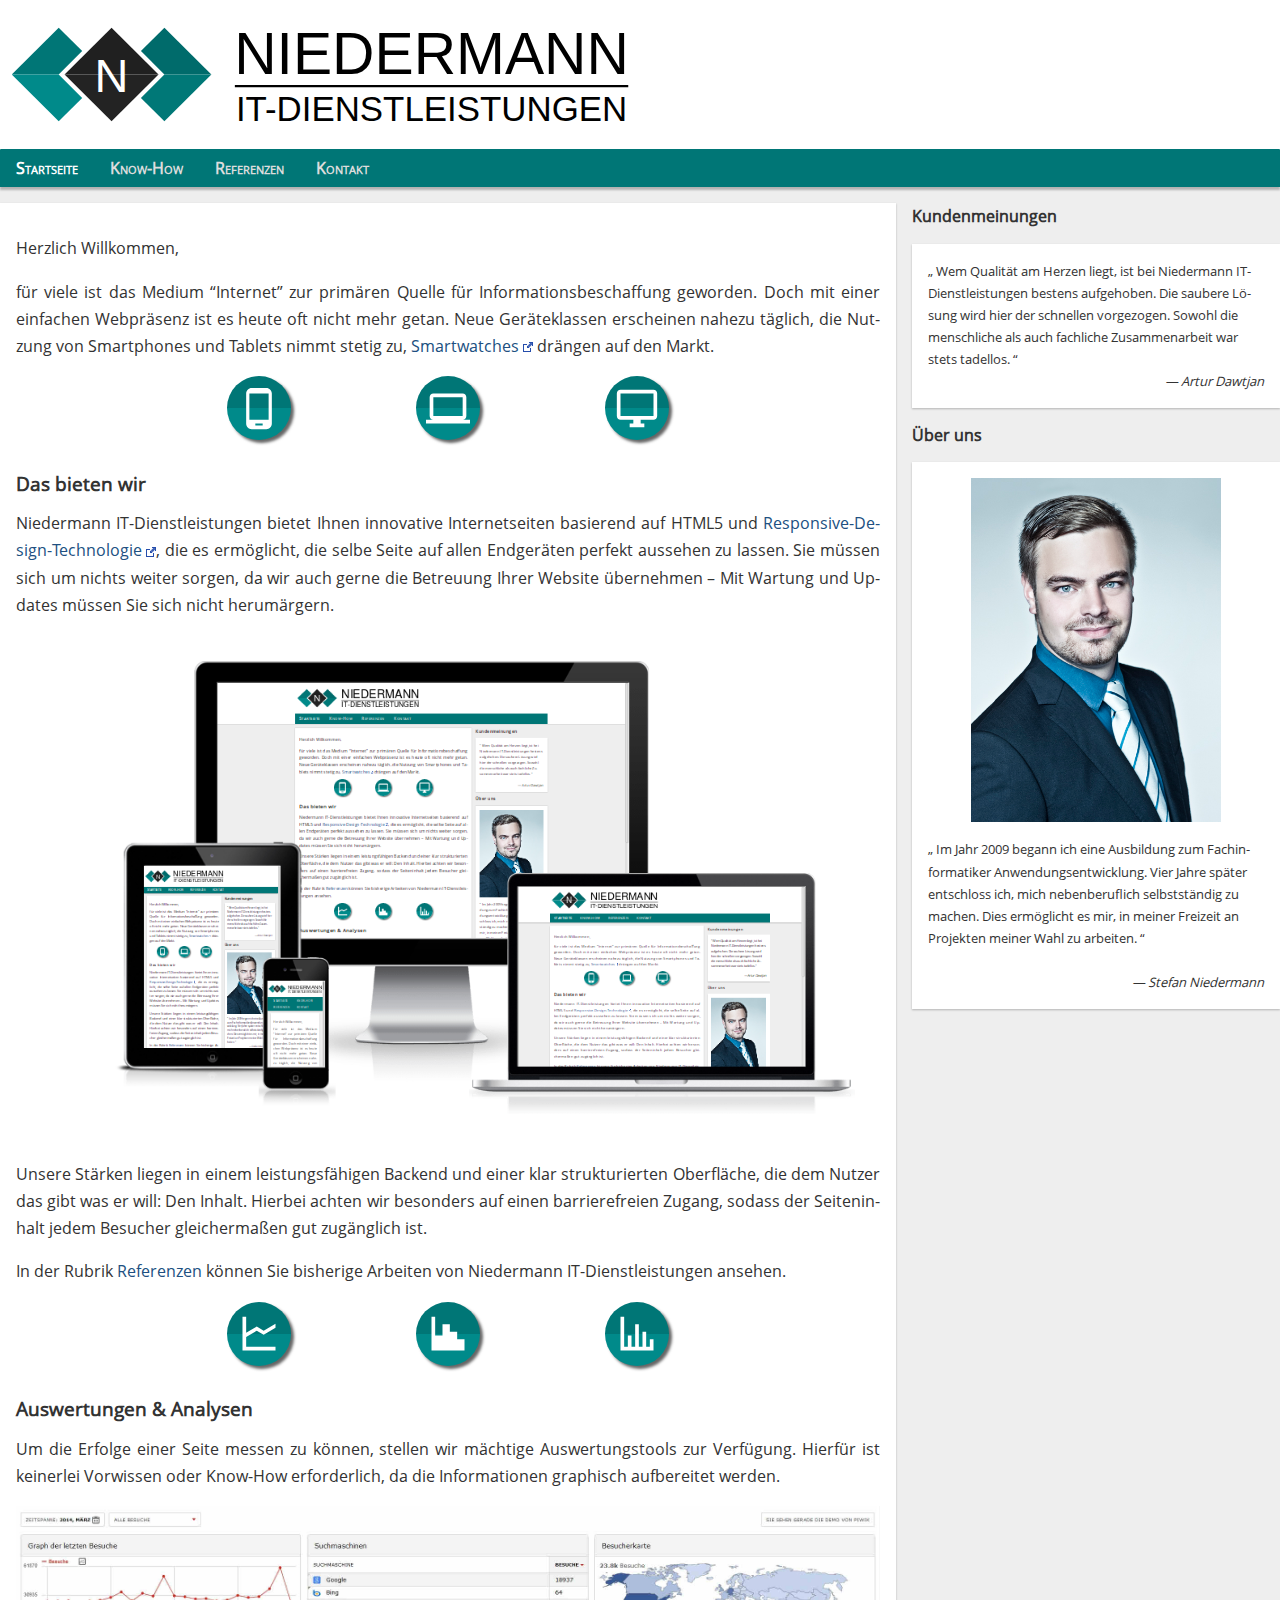
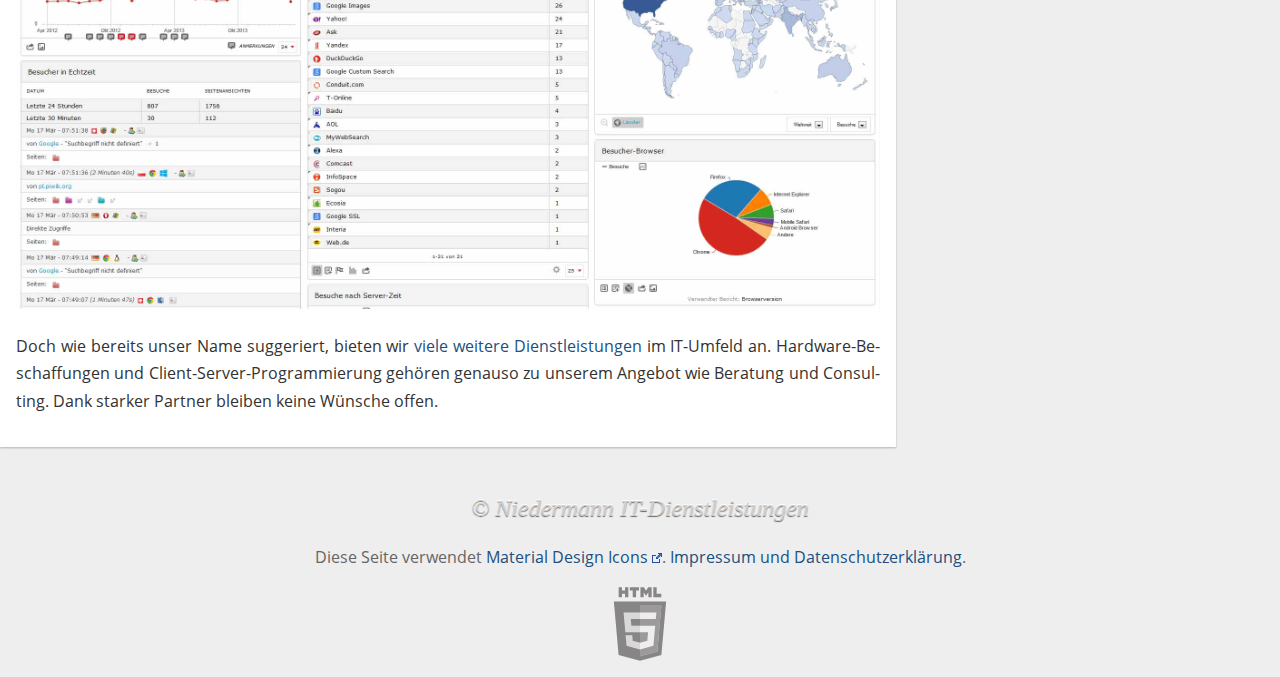
==== commit a38ed01a: "Remove notification-bar" ====
--- a/index.html
+++ b/index.html
@@ -36,9 +36,6 @@
 	<!-- End Piwik Code -->
 </head>
 <body>
-	<ul class="notification-bar">
-		<!--[if IE]><li id="ie-warnung"><strong>Achtung:</strong> Sie verwenden einen veralteten, unsicheren Browser! Wir empfehlen den Einsatz von <strong><a href="https://www.mozilla.org/de/firefox/new/" title="Mozilla Firefox herunterladen">Mozilla Firefox</a></strong> oder <strong><a href="https://www.google.com/intl/de/chrome/browser/" title="Google Chrome herunterladen">Google Chrome</a></strong></li><![endif]-->
-	</ul>
 	<header class="outer-header-container">
 		<h1 class="page-header">
 			<img
--- a/style/style.css
+++ b/style/style.css
@@ -127,22 +127,6 @@
 	clear: both;
 }
 
-.notification-bar {
-	margin: 0;
-	padding: 0;
-	list-style: none;
-}
-
-.notification-bar li {
-	border-bottom: 1px solid #221;
-	padding: .5rem;
-	background: #ff9;
-}
-
-.notification-bar li a {
-	text-decoration: underline;
-}
-
 .header-menu {
 	position: relative;
 }
@@ -155,26 +139,26 @@
 
 .header-menu ul {
 	background: #007676;
-	padding: 0;
+	padding: 0 1.5rem;
 	margin: 0;
+	display: flex;
+	justify-content: space-between;
+	flex-wrap: wrap;
 }
 
 .header-menu ul li {
 	list-style: none;
 	display: inline-block;
-}
-
-.header-menu ul li:first-child {
-	margin-left: 1rem;
+	flex: 1 0 100%;
 }
 
 .header-menu ul li a {
-	padding: 10px 5px;
+	padding: .5rem;
+	font-size: medium;
 	display: block;
 	color: #ddd;
 	font-variant: small-caps;
 	font-weight: bold;
-	font-size: small;
 }
 
 .header-menu ul li a:hover {
@@ -344,13 +328,21 @@
 	margin: auto;
 }
 
+@media (min-width: 260px) {
+	.header-menu ul li {
+		flex: 1 0 50%;
+	}
+}
+
+@media (min-width: 440px) {
+	.header-menu ul li {
+		flex: 0 0 auto;
+	}
+}
+
 @media ( min-width: 480px) {
 	a.button {
 		display: inline;
-	}
-	.header-menu ul li a {
-		padding: .5rem;
-		font-size: medium;
 	}
 }
 
@@ -369,6 +361,11 @@
 	aside>ul {
 		margin-left: 0;
 	}
+	.header-menu ul {
+		padding: 0 1rem;
+		flex-wrap: nowrap;
+		justify-content: flex-start;
+	}
 	.header-menu ul li a {
 		padding: .5rem 1rem;
 	}
@@ -413,6 +410,7 @@
 		margin-right: 0;
 	}
 	.header-menu ul {
+		padding: 0;
 		border-top-left-radius: 1px;
 		border-top-right-radius: 1px;
 	}
